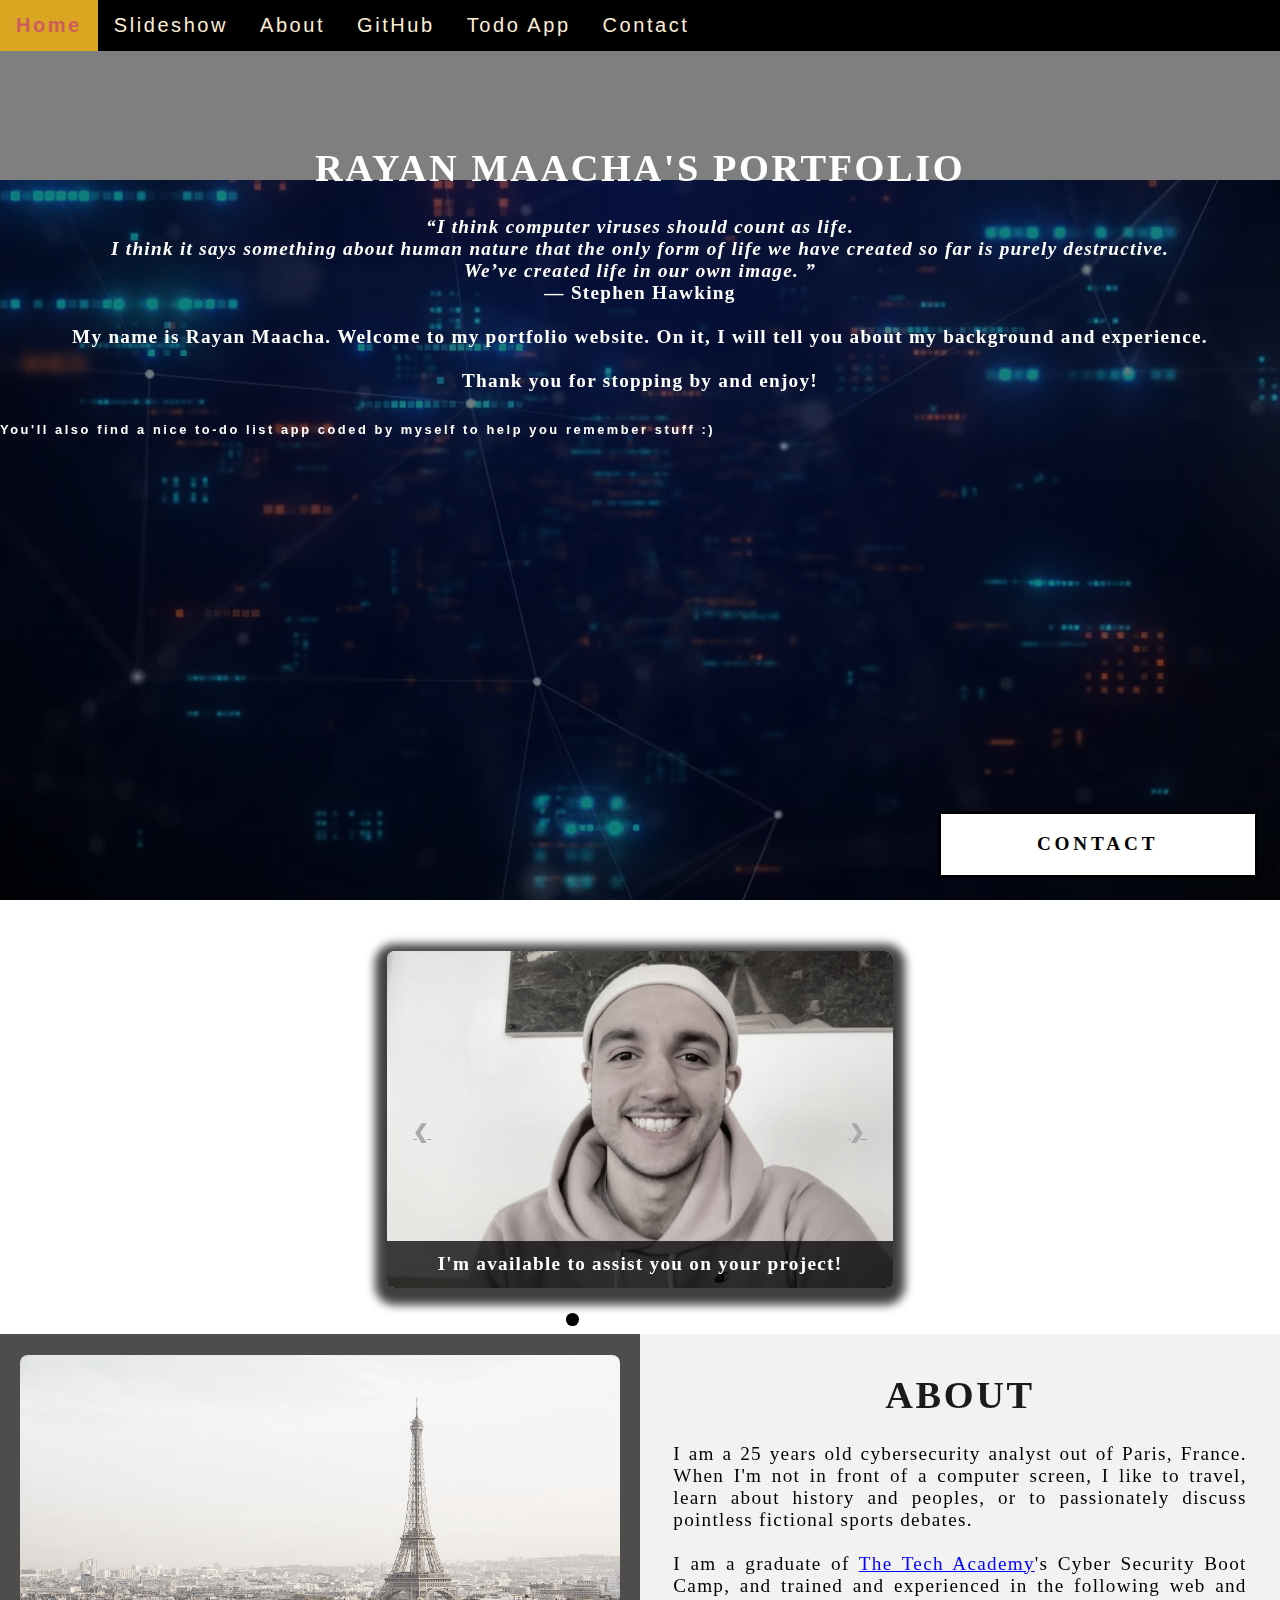
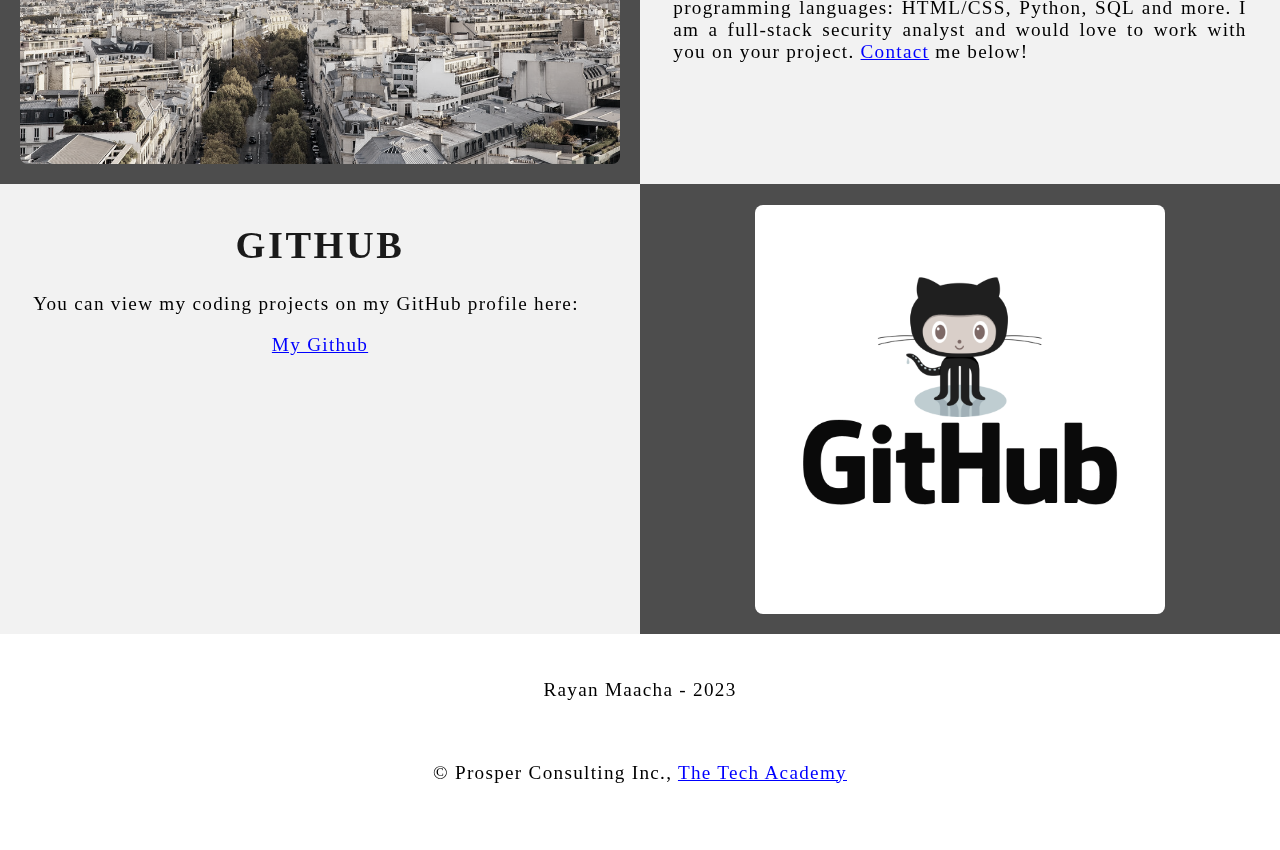
==== index.html @ e77ea105 "Code correction" ====
<!DOCTYPE html>
<html>
    
    <!-- Head -->
    <head>
        <meta charset="UTF-8">
        <meta name="viewport" content="width=device-width" />
        <title>Rayan Maacha's Portfolio</title>
        <link rel="stylesheet" type="text/css" href="stylesheet/sample_portfolio.css">
    </head>

    <!-- Body -->
    <body class="Background">   

        <!-- Navbar -->
        <div class="Navbar">
            <a class="active" href="#Home">Home</a>
            <!-- New section added -->
            <a href="#Slideshow">Slideshow</a>
            <a href="#About">About</a>
            <a href="#GitHub">GitHub</a>
            <a href="./todo_app/todo_app.html">Todo App</a>
            <!-- Onclick and ondblclick functions added to open and close the contact form -->
            <a onclick="openForm()" ondblclick="closeForm()">Contact</a>
        </div>

        <!-- Background video -->
        <div id="Home">
            <video autoplay muted loop id="Typing_Video">
                <source src="images/video/tech_background.mp4" type="video/mp4">
                <!-- Display message if video fails to run -->
                Your browser does not support HTML5 video.
            </video>
        </div>

        <!-- Video text -->
        <div class="Video_Text">
            <h1 class="white-text">Rayan Maacha's Portfolio</h1>
            <strong>
                <p class="center">
                    <p class="center">
                        <q>I think computer viruses should count as life.
                            <br>I think it says something about human nature that the only form of life we have created so far is purely destructive.<br>  We’ve created life in our own image.
                        </q>
                        <br> — Stephen Hawking
                        <br>
                        <br> My name is Rayan Maacha. Welcome to my portfolio website. On it, I will tell you about my background and experience.
                        <br>
                        <br> Thank you for stopping by and enjoy!
                        <h6>You'll also find a nice to-do list app coded by myself to help you remember stuff :)</h6>
                    </p>
            </strong>
        </div>

        <!-- Slideshow section added -->
        <div id="Slideshow">
            <div id="Slideshow_Background"> 
                <div id="Slideshow_Container">
                    <!-- Slide 1 of 6 -->
                    <div class="mySlides fade">
                        <img class="Slideshow_Images" src="images/stock_selfie.jpg" alt="Picture of yourself">
                        <div class="text">I'm available to assist you on your project!</div>
                    </div>
                    <!-- Slide 2 of 6 -->
                    <div class="mySlides fade">
                        <img class="Slideshow_Images" src="images/HTML_CSS_and_JavaScript.jpeg" alt="HTML, CSS, and JS logos"> 
                        <div class="text">I am a full-stack software developer,<br> trained in:<br>HTML, CSS, JavaScript,</div>
                    </div>
                    <!-- Slide 3 of 6 -->
                    <div class="mySlides fade">
                        <img class="Slideshow_Images" src="images/Python.png" alt="Python logo">
                        <div class="text">the popular programming language Python,</div>
                    </div>
                    <!-- Slide 4 of 6 -->
                    <div class="mySlides fade">
                        <img class="Slideshow_Images" src="images/C_Sharp_and_Dot_NET.png" alt="C# logo">
                        <div class="text">C#, .NET Framework, ASP.NET, MVC, </div>
                    </div>
                    <!-- Slide 5 of 6 -->
                    <div class="mySlides fade">
                        <img class="Slideshow_Images" src="images/SQL_and_Database.jpg" alt="SQL logo"> 
                        <div class="text">back end development, databases and SQL.</div>
                    </div>
                    <!-- Slide 6 of 6 -->
                    <div class="mySlides fade">
                        <img class="Slideshow_Images" src="images/security_stockphoto.jpg" alt="Replace with a picture of your choosing"> 
                        <div class="text"><a class="white-text" onclick="openForm()" href="#Contact">Contact me now!</a></div> 
                    </div>
                    <!-- Previous and next buttons -->
                    <a class="Previous" onclick="plusSlides(-1)">&#10094;</a>
                    <a class="Next" onclick="plusSlides(1)">&#10095;</a>
                </div>
                <br> <!-- Adds a space between the slideshow images and the dots -->

                <!-- Slideshow dots (these are another way for users to navigate through the slideshow) -->
                <div style="text-align: center">
                    <span class="dot" onclick="currentSlide(1)"></span>
                    <span class="dot" onclick="currentSlide(2)"></span>
                    <span class="dot" onclick="currentSlide(3)"></span> 
                    <span class="dot" onclick="currentSlide(4)"></span> 
                    <span class="dot" onclick="currentSlide(5)"></span> 
                    <span class="dot" onclick="currentSlide(6)"></span> 
                </div>
            </div>
        </div>

        <!-- About section -->
        <div class="Row" id="About">
            <!-- Left column -->
            <div class="Column_2">
                <img src="images/eiffel-tower-and-paris-skyline.jpg" alt="Replace with a picture of your choosing">
            </div>
            <!-- Right column -->
            <div class="Column_1">
                <h1>About</h1>
                <p>
                    I am a 25 years old cybersecurity analyst out of Paris, France. When I'm not in front of a computer screen, I like to travel, learn about history and peoples, or to passionately discuss pointless fictional sports debates.
                    <br>
                    <br>I am a graduate of <a href="https://www.learncodinganywhere.com" target="_blank">The Tech Academy</a>'s Cyber Security Boot Camp, and trained and experienced in the following web and programming languages: HTML/CSS, Python, SQL and more. I am a full-stack security analyst and would love to work with you on your project. <a href="#Contact">Contact</a> me below!
                </p>
            </div>
        </div>

        <!-- GitHub section -->
        <div class="Row" id="GitHub">
            <!-- Left column -->
            <div class="Column_1">
                <h1>GitHub</h1>
                <p>You can view my coding projects on my GitHub profile here:
                    <br>
                    <p class="center"><a href="https://github.com/rayanm2acha" target="_blank">My Github</a></p>
                </p>
            </div>
            <!-- Right column -->
            <div class="Column_2">
                <a href="https://github.com/the-tech-academy" target="_blank"><img src="images/GitHub.png"></a>
            </div>
        </div>

        <!-- Contact form -->
        <div id="Contact">
           <button onclick="openForm()" class="Pop_Up_Button">CONTACT</button>
           <div class="form-popup" id="myForm">
                <form action="https://formspree.io/info@learncodinganywhere.com" method="POST" class="form-container"> <!-- Here we are using a free online service from https://formspree.io/ to send our contact form to an email address of our choosing - note: it will not run unless live on the internet, you have to push it to your online website first -->
                    <h1>Contact</h1>
                    <label for="name"><b>Name</b></label>
                      <input type="text" placeholder="Type your name here" name="name" required>
                    <label for="phone"><b>Phone</b></label>
                      <input type="text" placeholder="Type your phone number here" name="phone">
                    <label for="email"><b>Email</b></label>		
                      <input type="text" placeholder="Type your email address here" name="email" required>
                    <label for="message"><b>Message</b></label>
                      <input type="text" placeholder="Type your message here" name="message">
         
                    <button type="submit" class="btn">SUBMIT</button>
                    <button type="button" class="btn cancel" onclick="closeForm()">CLOSE</button>
                </form>
           </div>
        </div>
        
        <!-- Footer section -->
        <footer>
                <p class="center">Rayan Maacha - 2023</p><br>
                <p class="center">&copy Prosper Consulting Inc., <a href="https://www.learncodinganywhere.com/" target="_blank">The Tech Academy</a></p><br>
        </footer>
        <script src="./js/sample_portfolio.js"></script>
    </body>
</html>
---- stylesheet/sample_portfolio.css ----
/***** GENERAL STYLING *****/

/*Affects entire document */
html {
    scroll-behavior: smooth; /*This ensures that the page scrolling is smooth when the buttons on the nav bar is clicked */
}

/* Body */
body {
    margin: 0%; /* This ensures our site displays all the way to the edge of the browser screen */
    opacity: 1; /* This and transition affect the page loading fade in effect */
    transition: 3s opacity; /* This causes a 3 second fade in */
    letter-spacing: .2vw; /* vw is a relative measurement, 1vw is equal to 1% of the viewport width */
    font-family: Avant Garde, Helvetica;
    font-size: 1.5vw; 
    overflow-x: hidden; /* This prevents the horizontal scroll bar from appearing when the quote is hovered over */
    user-select: none; /* This prevents the text on the webpage from being highlighted by the user */
}

/* This section contributes to the fade effect for the page that occurs when the page is loaded */
body.fade-out {
    opacity: .1; /* This sets the level of opacity at the start of page load */
}

/* Heading 1 elements */
h1 {
    text-transform: uppercase; /*capitalizing all h1 headings */
    font-family: "Trebuchet MS", Optima; /* Sets the font family of all h1 headings */
    text-align: center; /* Centering all h1 elements */
    margin-top: 3%; /* Adds a small margin above h1 elements */
    color: #1a1a1a; 
}

/* Heading 1 element hover effect */
h1:hover {
    filter: grayscale(5%); /* Adds a slightly gray filter to the h1 headings when hovered over */
    transform: scale(1.1); /* When the h1 elements are hovered over they increase in size by 1.1 */
    transition: transform 1s; /* This causes the transformation to last 1 second */
}

/* Styling for Portfolio Title Text */
.white-text {
    color: #fff;/* This is used to change the color of the Portfolio Title text */
    padding-top: 10vh; /* Adds padding (equal to 10% of the viewport height) to the top of the Portfolio Title text */
}

/* Paragraph elements */
p {
    font-family: Perpetua, Rockwell Extra Bold;
    text-align: justify; /* This justifies the text within paragraph elements */
    letter-spacing: .1vw; /* This expands the text slightly */
    font-size: 1.5vw; /* Relative font sizing equal to 1.5% of the viewport width */
    padding-left: 1vw; /* Relative padding equal to 1% of the viewport width */
    padding-right: 1vw; /* Relative padding equal to 1% of the viewport width */
}

/* Paragraph element hover effect */
p:hover {
    transition: transform 1s; /* This makes the transform effect last 1 second */
	transform: scale(1.01); /* This makes the paragraphs increase slightly in size when hovered over */
}

/* Center class - this applies to all centered text */
.center {
    text-align: center; /* This center aligns the text */
}

/* Center align elements hover effect - This only affects the quote, github link, and footer */
.center:hover {
    transition: transform 2s; /* This makes the transform effect last 2 seconds */
    transform: scale(1.1); /* This makes the elements with class "center" increase in size by 1.1 when hovered over */
}

/* Anchor elements */
a {
    color: blue; /* This ensures all links are blue */
    cursor: pointer; /* This ensures all links change the mouse to a pointer when hovered over or clicked */
    text-decoration: underline; /* This ensures all links are underlined */
}

/* Quotation elements */
q {
    font-style: italic; /* Makes the quote italicized */
}

/* Image elements */
img {
    filter: grayscale(75%); /* This rids our pictures of 75% of their color */
    border-radius: 8px; /* Gives all images slightly rounded corners */
    max-width: 100%; /* Ensures all images stay within the width of their container */
    height: 100%; /* Sets the height of all images */
    display: block; /* By specifying block display we can ensure our images are able to be centered */
    margin: auto auto auto auto; /* This centers all images */
}

/* Image element hover effects */
img:hover {
	filter: grayscale(5%);  /* Brings back most of the image's color when hovered over */
}

/* The @media rule is used in media queries to apply different styles for different media/types of devices */
/* On screens 576px and smaller the images will be 100px tall and centered vertically in the column */
@media screen and (max-width: 576px) {
    img {
        height: 100px;
        margin-top: 150px;
    }
}

/*Styling for footer element */
footer {
    padding: 2%; /* This gives the footer padding that is equal to 2% of the width of the element's area */
    background-color: white;
}
/***** End of General Styling *****/

/***** Navbar Styling *****/
.Navbar {
    overflow: hidden; /* This ensures that any content that overflows beyond the boundary of our nav bar is not displayed */
    background-color: black; /* This colors the navbar black */
    position: fixed; /* This keeps the navbar at the top of the screen as we scroll */
    top: 0; /* This ensures no space is displayed above the navbar */
    width: 100%; /* This makes the navbar span the entire width of the page */
    z-index: 1; /* This ensures other elements don't display over the navbar */
    -webkit-animation: moveNav 5s; /* This applies the moveNav animation below for Safari 4.0 - 8.0 */
    animation: moveNav 5s; /* This applies the moveNav animation for all other browsers */
}

/* moveNav animation effect for moving the nav bar in from the left of the screen */
@keyframes moveNav {
    from {left: -100vw;} /* The navbar is starting off screen to the left */
    to {left: 0vw;} /* This moves the navbar into place on the screen */
}

/* Navbar links */
.Navbar a {
    float: left; /* This specifies that the text floats on the left on the navbar */
    display: block; /* This ensures that other text will be displayed on the same line or row, instead of a new line */
    color: #FFEFD5; /* This is the font color for text on our navbar */
    padding: 14px 16px; /* This adds padding around our text */
    text-decoration: none; /* This gets rid of the underlines under the text on our navbar */
    font-family: Avant Garde, Helvetica; /* This specifies the font family for text on our navbar */
    font-size: 20px; /* This specifies the font size for text on our navbar */
    text-align: center; /* This centers the text within its container */
    position: relative; /* This sets the text relative to its normal positioning, allowing us to use the animation below */
    -webkit-animation: moveNavText 5.75s; /* Animation for Safari 4.0 - 8.0 */
    animation: moveNavText 5.75s; /* Applies the moveNavText animation for 5.75s */ 
}

/* moveNavText animation effect for moving the navbar text from above the view to the navbar */
@keyframes moveNavText {
    from {top: -100vw;} /* This sets the navbar text 100% above the viewport */
    to {top: 0vw;} /* This lowers the navbar text onto the navbar */
}

/* Screens 576px and smaller will display navbar links equally distributed */
@media screen and (max-width: 576px) {
    .Navbar a{
        width: 25%; /* This makes each link take up 1/4 of the navbar */
        font-size: 12px;
    }
}

/* Navbar hover effects */
.Navbar a:hover {
    background-color: #f4f4f4; /* Defines the background color that will display when you hover over the link */
    color: #CD5C5C; /* This defines the font color that will display when navbar a elements are hovered over */
    font-weight: bold; /* This makes the text on the navbar bold when hovered over */
}

/* Navbar home button */
.Navbar a.active { /* This targets the a element on the navbar with the "active" class */
    background-color: #DAA520;
}
/***** End of Navbar Styling *****/

/***** Video Styling *****/
/* Formatting for background video */
#Typing_Video {
    position: fixed; /* This fixes the video to the page */
    right: 0; /* This ensures there is no space between the edge of the video and the edge of the page */
    bottom: 0; /* This ensures no space between the edge of the video and the bottom of the page */
    min-width: 100%; /* This ensures the video is displayed across the full width of the page */
    z-index: -1; /* This places the video behind the other elements on the page */
}

/* Screens that are 576px and smaller will not display the background video */
@media screen and (max-width: 576px) {
    #Typing_Video {
        display: none;
    }
}

/* Texts over the video */
.Video_Text {
    background: rgba(0, 0, 0, 0.5); /* This provides a semi-transparents background for the text to sit over */
    color: white; /* Makes the font color white */
    width: 100%; /* Ensures the video-text container fills the width of the video */
    height: 100vh; /* This ensures the video-text container fills the height of the viewport so that the slideshow is not partially displayed */
    padding-top: 2vh; /* This adds padding around the video-text container so that the background goes slightly beyond the text */
    position: relative; /* This sets the text relative to its normal positioning, allowing us to use the animation below */
    -webkit-animation: moveVideoText 5.75s; /* Animation for Safari 4.0 - 8.0 */
    animation: moveVideoText 5.75s; /* moveVideoText animation set to 5.75s to match the movenavText animation */
}

/* This animation effect causes the overlay video text to move up from the bottom of the page upon page load */
@keyframes moveVideoText {
    from {top: -100vw;} /* This sets the position of the video text to above the viewport */
    to {top: 0vw;} /* This moves the video text to the normal positioning on the viewport */
}
/***** End of Video Styling *****/

/***** Slideshow Styling *****/
#Slideshow_Background {
    background: rgba(255, 255, 255, 0.35); /* This creates a slightly transparent white background that's palced over the video in the background */    
}

.mySlides{
    display: none; /* This prevents the images from being displayed, we will use JS to display these */
}

/* Slideshow section / container */
#Slideshow_Container {
    width: 39.5vw; /* Relative sizing of the container for the slidewshow set to 39.5% of the viewport width */
    height: auto; /* The height of the container is automatically adjusted based on the content it is displaying */
    padding-top: 4%; /* Adds a small padding to the top of the slideshow container */
    position: relative; /* This sets the container relative to its normal positioning */
    margin:auto; /* This will horizontally center the container on the page */
}

/* Images contained within the slideshow */
.Slideshow_Images {
    vertical-align: middle; /* This centers the images vertically within the slideshow container */
    height: auto; /* The height of the images is automatically adjusted based on the content, ie if your images are different sizes, they will display as different sizes */
    box-shadow: 0px 5px 10px 12px rgba(0, 0, 0, .75); /* Adds a shadow around the slideshow images */
    width: 100%; /* The width of the images is automatically adjusted based on the content */
}

/* Next and previous buttons */
.Previous, .Next {
    cursor: pointer; /* Changes the mouse to a pointer when the buttons are selected */
    position: absolute; /* This makes the next and previous buttons positioned relative to the slideshow container */
    top: 50%; /* This moves the buttons up in the slideshow container */
    width: auto; /* The width of the buttons is automatically adjusted based on the content */
    padding: 2vw; /* Adds padding equal to 2% of the viewport width */
    color: darkgray; 
    font-weight: bold;
    font-size: 1.5vw;
    border-radius: 0 3px 3px 0; /* Adds a slightly rounded border on the top and bottom right corners */
    user-select: none; /* This property makes it so that the user cannot highlight the text */
    transition: 0.6s ease; /* This specifies the details of the hover transition for these elements */
}

/* Positioning the next button on the right hand side */
.Next {
    right: 0; /* This moves the next button to the right side of the slideshow container */
    border-radius: 3px 0 0 3px; /* This changes the border radius on the next button to the top and bottom left of the button */
}

/* Hover effect on slide show buttons */
.Previous:hover, .Next:hover {
    background-color: rgba(0, 0, 0, 0.8); /* Makes the background of the arrows a transparent gray color */
    color: white; /* Makes the arrows white when hovered over */
}

/* Slideshow text */
.text {
    color: white; 
    padding: 1vw;
    position: absolute; /* This ensures the text is positioned within the image */
    bottom: 0; /* This property sets the text at the bottom of the image */
    width: 100%; /* The element covers the full width of the image */
    text-align: center; /* The text is center aligned within the image */
    font-family: Perpetua, Rockwell Extra Bold;
    letter-spacing: .1vw; /* This gives slight spacing between the letters */
    font-size: 1.5vw; /* Font size is relative to the size of the viewport width */
    background-color: rgba(0, 0, 0, 0.75); /* Gives a slightly transparent black background */
    font-weight: bold;
    border-radius: 0px 0px 7px 7px; /* Gives the text background rounded corners on the bottom left and right corners */
}

/* Styling of the dots under the slideshow */
.dot {
    cursor: pointer; /* The cursor changes to pointer when hovered over the dots */
    height: 1vw; /* The dots are sized relative to the viewport width */
    width: 1vw;
    margin: .25vw; /* adds additional spacing between the dots */ 
    background-color: white; /* Makes the dots white */
    border-radius: 50%; /* Makes the dots circles by rounding each corner */
    display: inline-block; /* Allows the dots to sit next to eachother rather than on a new line */
    transition: background-color 0.6s ease; /* When clicked on the dots transition to a different color when clicked or hovered over (the affect is defined below) */
    z-index: 1; /* This ensures the dots will be displayed above any other elements */
}

/* Hover effect for slideshow dots */
.active, .dot:hover {
    background-color: black; /* Sets the color of the dots when active or hovered over */
}

/* Fading animation for slideshow */
.fade {
    animation-name: fade; /* Fade animation is defined below */
    animation-duration: 1.5s; /* The animation lasts 1.5 seconds */
    -webkit-animation-name: fade; /* Same as above for Safari 4.0-8.0 */
    -webkit-animation-duration: 1.5s;
}

@-webkit-keyframes fade {
    from {opacity: .4;} /* Image starts transparent */
    to {opacity: 1;} /* Image ends opaque */
}

@keyframes fade {
    from {opacity: .4;} /* Image starts transparent */
    to {opacity: 1;} /* Image ends opaque */
}
/***** End Slideshow Styling *****/

/***** Table Styling -  this section covers the styling of the columns and rows within the table *****/
* { /*The asterisk is a universal selector that applies this effect to all elements on the page */
    box-sizing: border-box; /* This creates a box with a border within which we will place most of our text */
} 

.Column_1 {
    float: left;
    width: 50%; /* This ensures the column takes up half of the page width */
    padding: 1.6%;
    height: 450px; /* This sets the height of the column to 400px -  this may need to be adjusted depending on the text you enter */
    background-color: #f2f2f2; /* Sets the background color of the left columns */
}

/* The @media rule is used in media queries to apply different styles for different media/types of devices */
/* Screens 576px and smaller will display a scroll bar if the text overflows the column height */
@media screen and (max-width: 576px) {
    .Column_1 {
        overflow: auto;
    }
}

.Column_2 {
    float: left;
    width: 50%;
    padding: 1.6%;
    height: 450px;
    background-color: #4d4d4d;
}

/* This inserts something after the content of selected elements (in this case the elements with class "Row") */
.Row:after {
	content: ""; /* By leaving this blank, we are allowing the footer (covered lower down) to be displayed - removing it makes the footer overwrite a column */
	display: table; /* The display property specifies the type of display behavior; the table value tells the browser to treat the element as a table */
	clear: both; /* This clears any other elements from floating on the left or the right of an element */
}
/***** End of Table Styling *****/

/***** Contact Form Styling *****/
/* Button used to open the contact form - fixed at the bottom of the page */
.Pop_Up_Button {
    position: fixed; /* The element is positioned relative to the viewport and stays in the same location no matter what */
    bottom: 1.75vw; /* Positions the button slightly up from the bottom of the viewport */
    right: 1.75vw; /* Positions the viewport slightly right from the side of the viewport */
    width: 25vw; /* Sets the width relative to the viewport width */
    background-color: white; /* Sets the background color of the button to white */
    color: black; /* Sets the color of the button text to black */
    border: solid black; /* This makes a solid black border around the button */
    cursor: pointer; /* This changes the cursor when hovered over the button to a pointer */
    -webkit-animation: movePopup 5s; /* Animation for 5 seconds for Safari 4.0-8.0 */
    animation: movePopup 5s; /* Animation set for 5 seconds */
}

/* movePopup animation moves the button from off the right side of the screen to its fixed location on the viewport */
@keyframes movePopup {
    from {right: -40vw;} 
    to {right: 1.75vw;}
}

@-webkit-keyframes movePopup {
    from {right: -40vw;} 
    to {right: 1.75vw;}
}

/* Styling for the contact form */
.form-popup {
    border: 3px solid #f0f1f0; /* Creates a solid light gray border around the contact form */
    z-index: 8; /* This z-index ensures the contact form shows above all other elements on the page */
    display: none; /* Set the display to none, we will use JavaScript to show the contact form */
    position: fixed; /* The form stays in the same location no matter what */
    bottom: .5vw; /* Slightly up from the bottom of the viewport */
    right: .5vw; /* Slightly in from the right side of the viewport */
}

/* Form styling */
.form-container {
    max-width: 49vw; /* Relative sizing of the form container - 49% of the viewport width */
    padding: 1vw; /* Adds padding between the form-popup and the form-container */
    background-color: white; 
}

/* Input fields */
.form-container input[type=text] {
    width: 100%; /* The input boxes completely fill the width of the form-container */
    padding: .93vw; /* Adds padding to the input boxes */
    margin: .6vw 0 .6vw 0; /* Adds space between the input boxes and the labels */
    border: none; /* Removes the border from the input boxes */
    background: Gainsboro; /* Sets the background color of the input boxes */
    font-size: 1vw; /* Relative font sizing based on the width of the viewport */
}

/* General styling for all buttons */
button {
    font-family: "Trebuchet MS", Optima;
    letter-spacing: .3vw; /* Adds slight spacing between the letters */
    font-size: 1.5vw; /* Relative sizing of text */
    font-weight: bold; 
    padding: 1.5vw; /* Adds padding to the text in the button */
    cursor: pointer; /* Changes the cursor to pointer over button elements */
    width: 100%; /* Sets the width of the buttons to 100% of their containers */
    height: auto; /* Allows the height to be resized depending on the content showing */
}

/* Hover effect for contact and submit buttons */
button:hover, .form-container .btn:hover {
    color: white; /* This makes the text in the buttons white when hovered over */
    background-color: black; /* The background of the button changes to black when hovered over */
    transition-duration: 1s; /* This makes the transition last 1 second */
    -webkit-transition-duration: 1s; /* For Safari 4.0-8.0 */
    border-color: silver; /* The border turns silver when the button is hovered over */
}

/* Submit button */
.form-container .btn {
    background-color: white; 
    color: black;
    border-color: black;
    margin-bottom: 1vh; /* Adds space between the submit button and the close button */
}

/* Close button */
.form-container .cancel {
    background-color: black;
    color: white;
    border-color: gray;
}

/* Styling for close button on hover */
.form-container .cancel:hover {
    color: white;
    background-color: darkred;
    transition-duration: 1s;
    -webkit-transition-duration: 1s;
    border-color: black;
}
/***** End of Contact Form Styling *****/
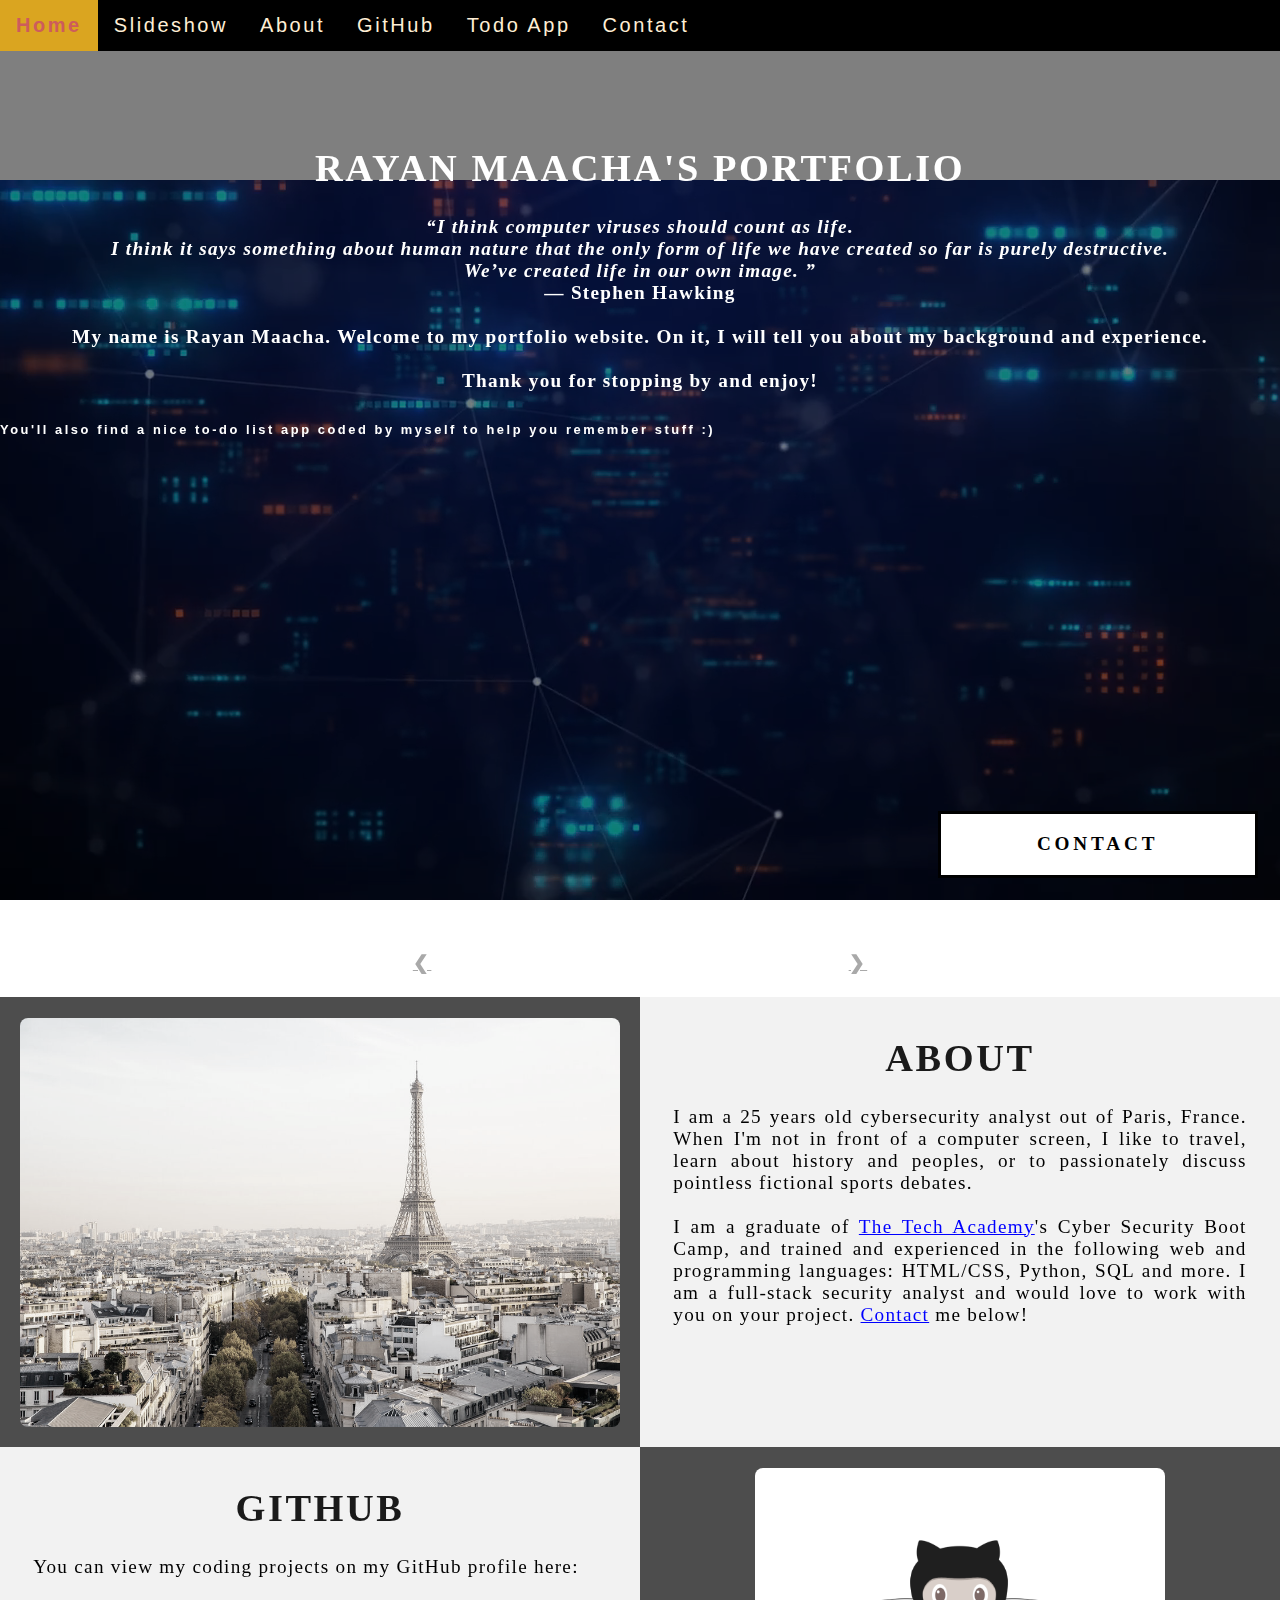
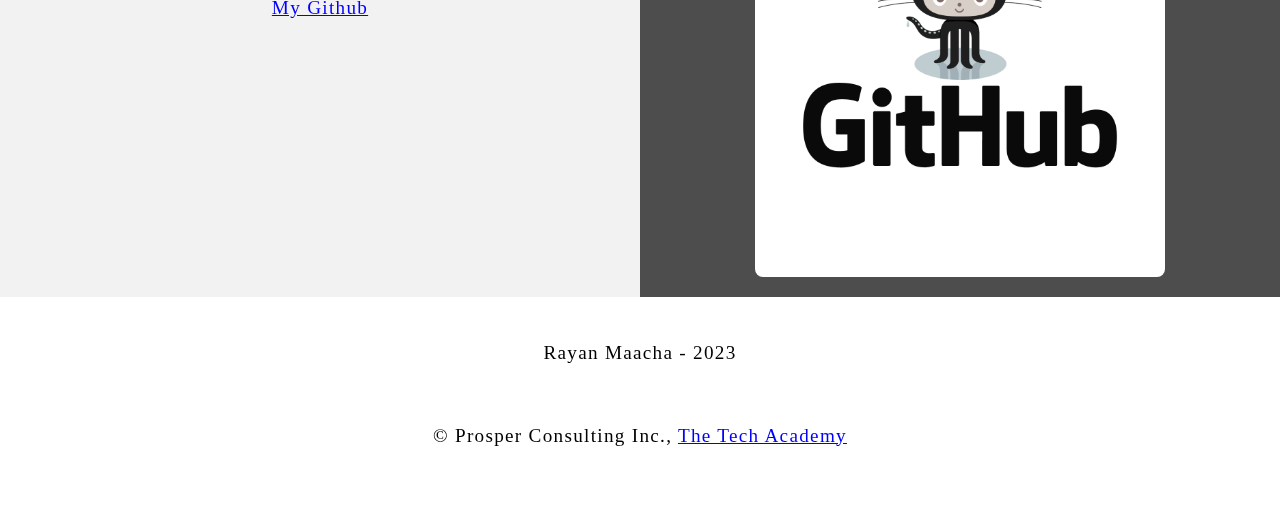
==== commit 464a9c06: "Script position" ====
--- a/index.html
+++ b/index.html
@@ -10,7 +10,8 @@
     </head>
 
     <!-- Body -->
-    <body class="Background">   
+    <body class="Background"> 
+        <script src="./js/sample_portfolio.js"></script>  
 
         <!-- Navbar -->
         <div class="Navbar">
@@ -163,6 +164,5 @@
                 <p class="center">Rayan Maacha - 2023</p><br>
                 <p class="center">&copy Prosper Consulting Inc., <a href="https://www.learncodinganywhere.com/" target="_blank">The Tech Academy</a></p><br>
         </footer>
-        <script src="./js/sample_portfolio.js"></script>
     </body>
 </html>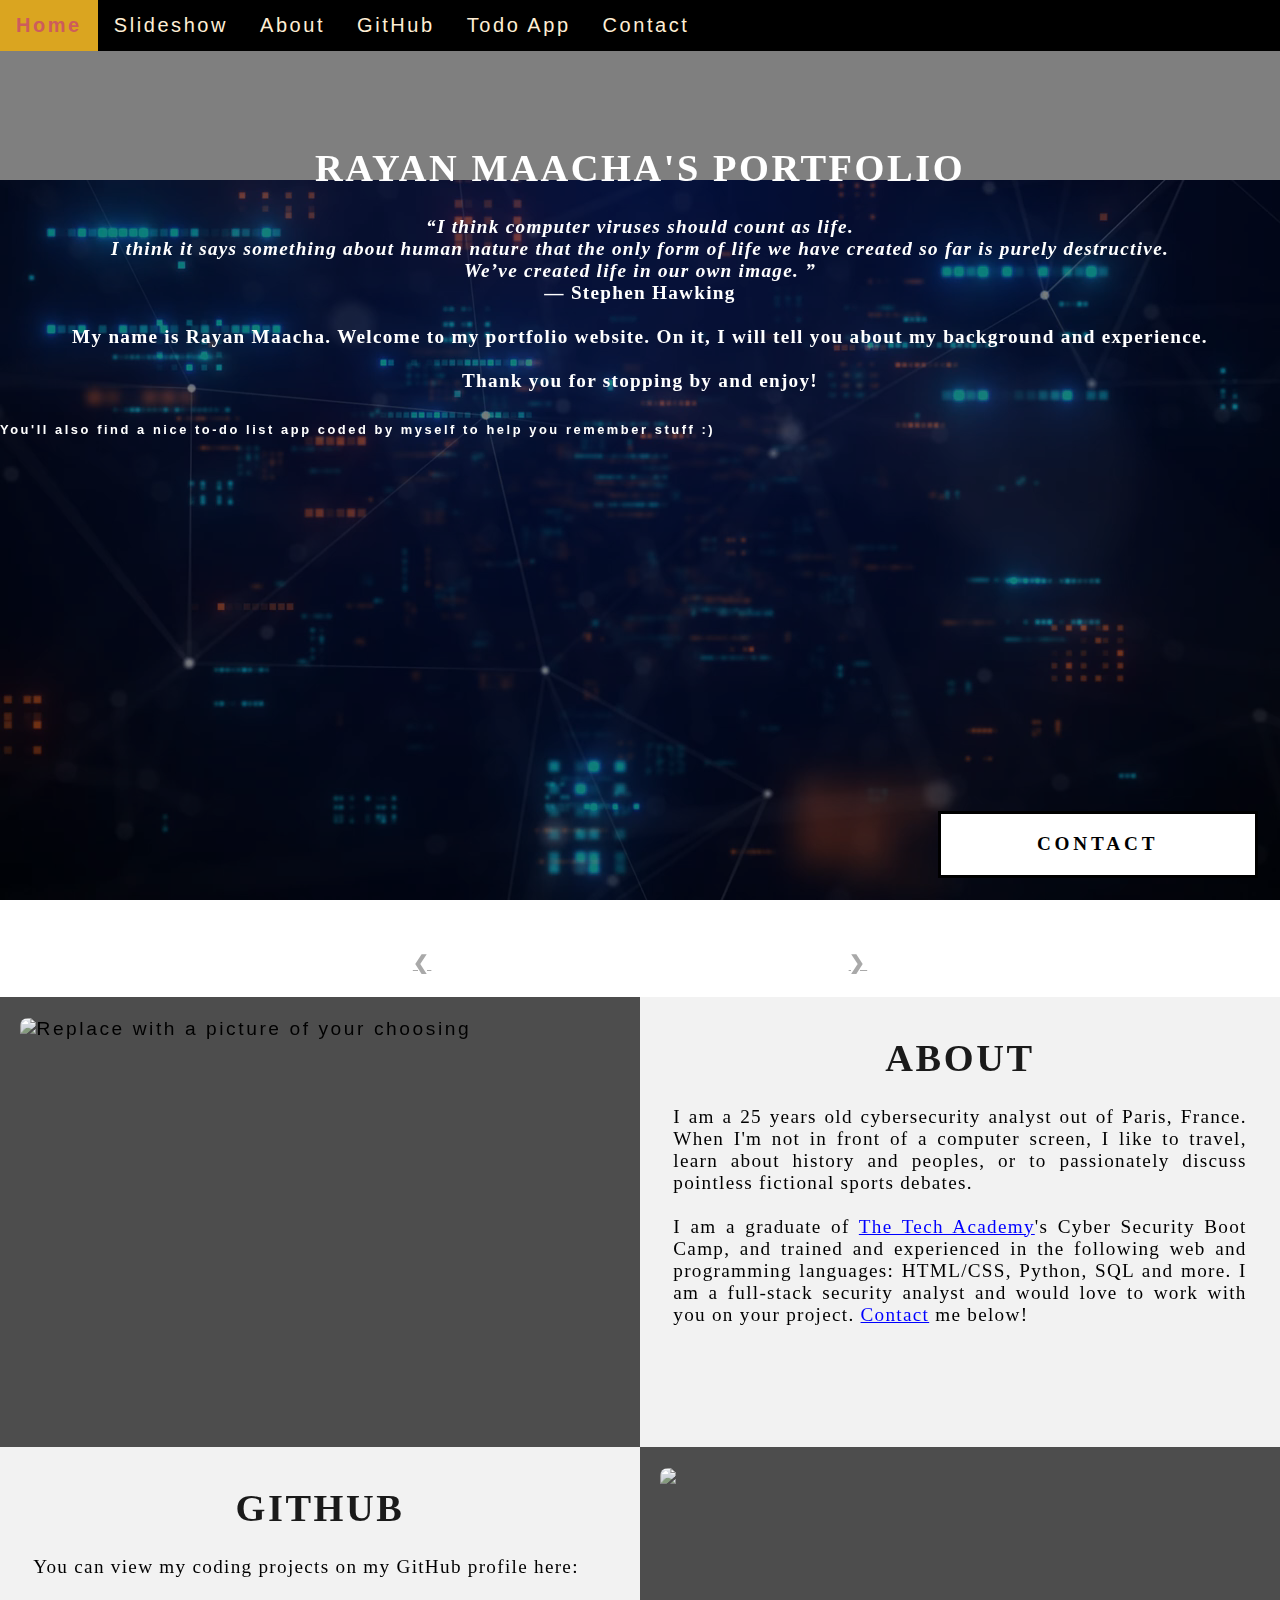
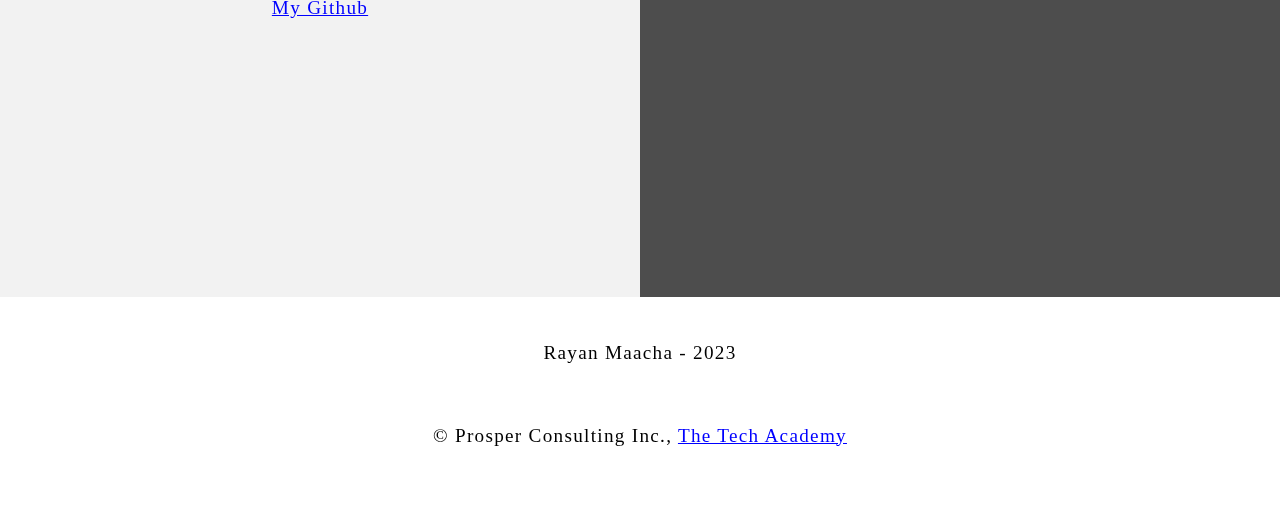
==== commit 502b71ab: "Added CSP security" ====
--- a/index.html
+++ b/index.html
@@ -5,6 +5,7 @@
     <head>
         <meta charset="UTF-8">
         <meta name="viewport" content="width=device-width" />
+        <meta http-equiv="Content-Security-Policy" content="default-src 'self'; img-src https://*; child-src 'none';">
         <title>Rayan Maacha's Portfolio</title>
         <link rel="stylesheet" type="text/css" href="stylesheet/sample_portfolio.css">
     </head>
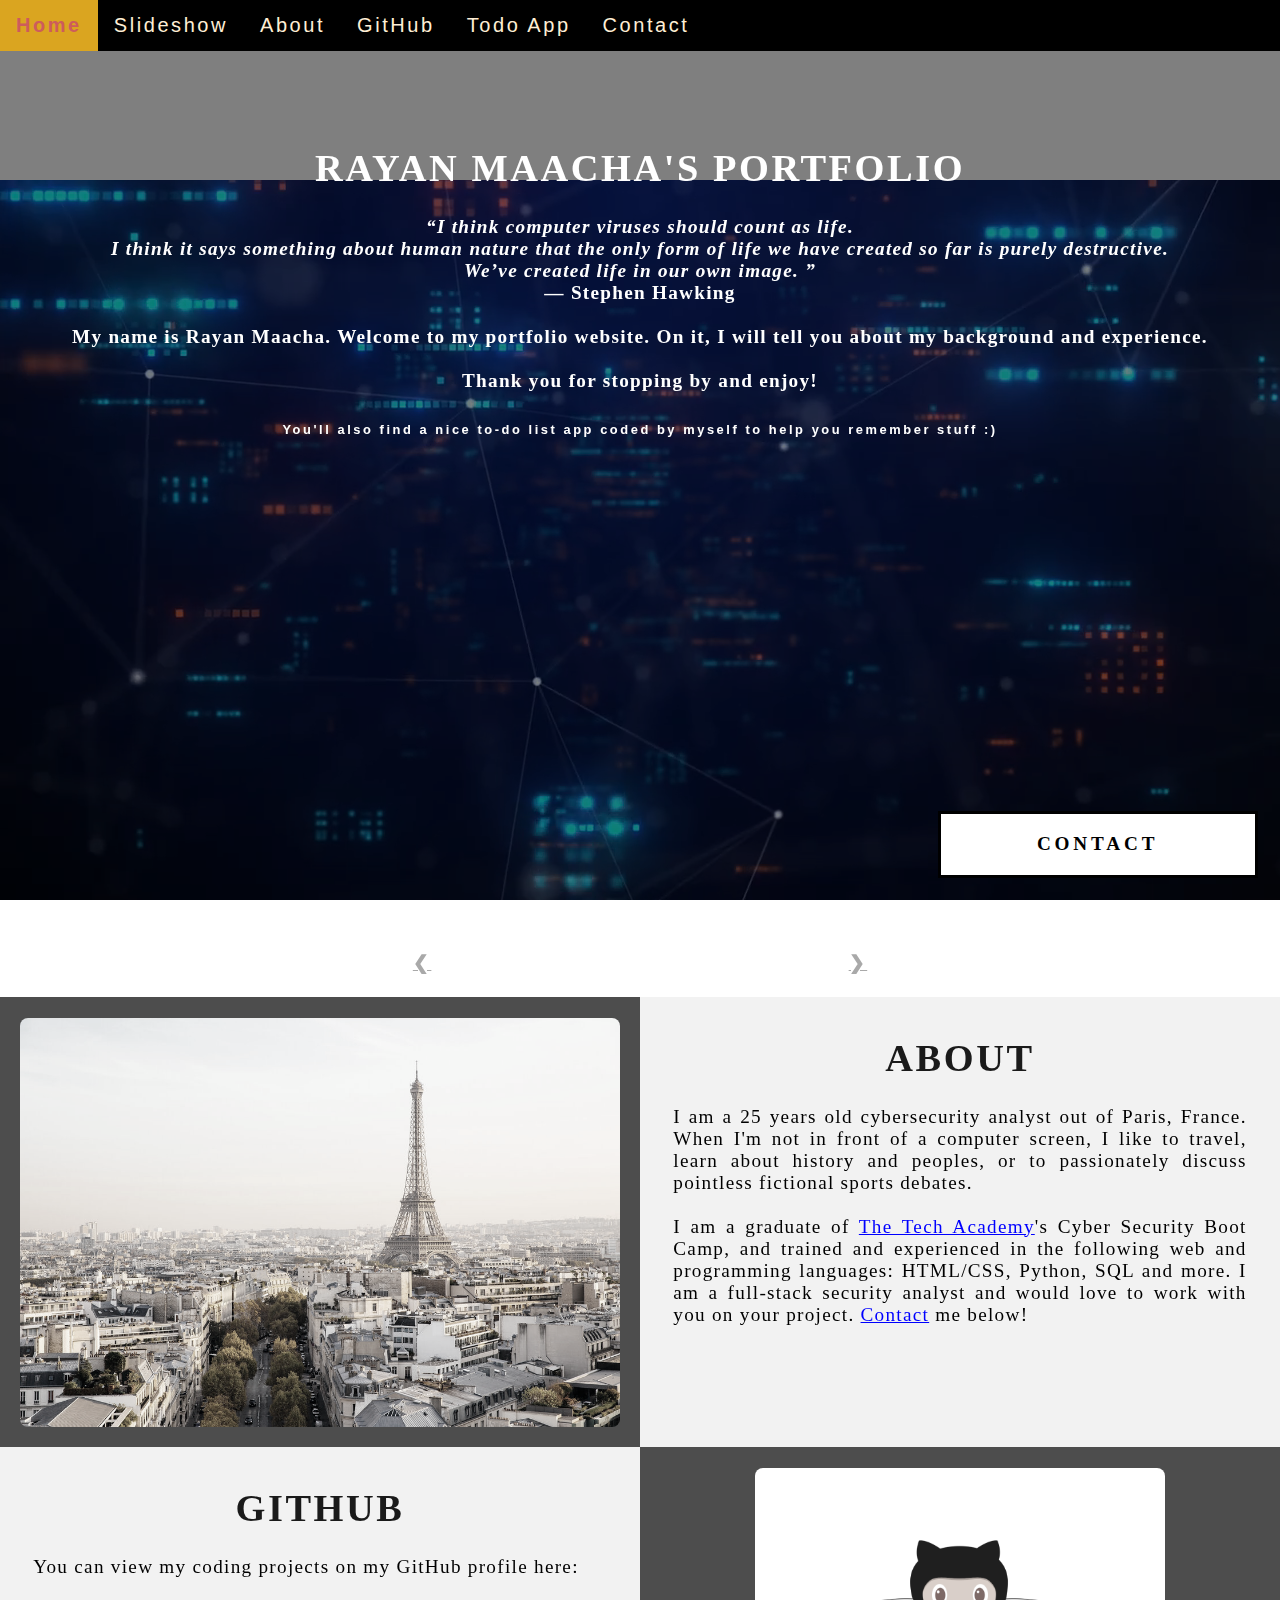
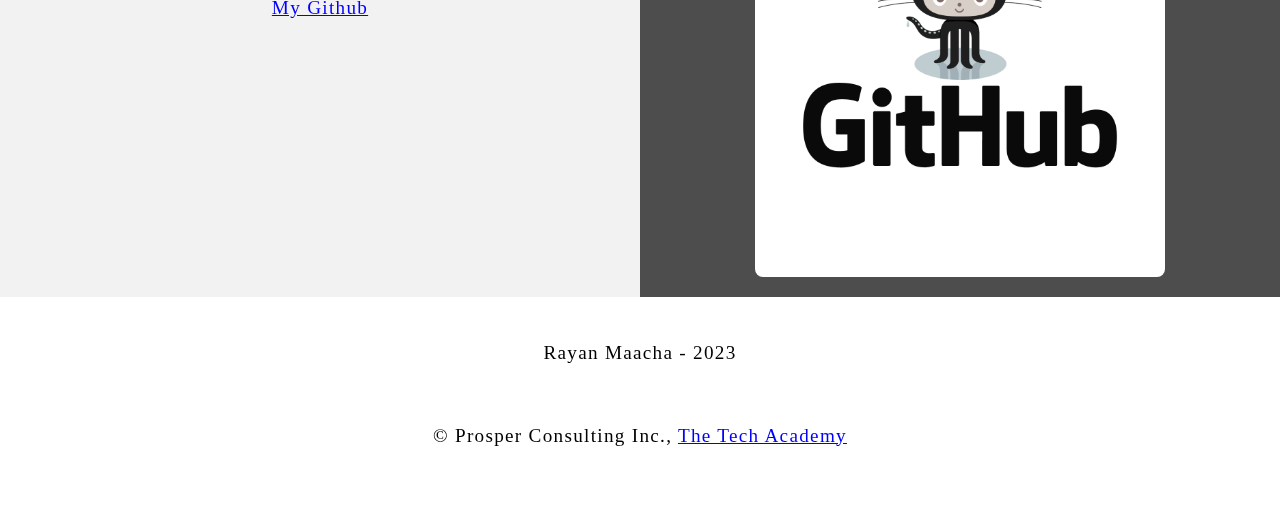
==== commit 72599a9d: "Corrected bugs and added input sanitation" ====
--- a/index.html
+++ b/index.html
@@ -5,14 +5,15 @@
     <head>
         <meta charset="UTF-8">
         <meta name="viewport" content="width=device-width" />
-        <meta http-equiv="Content-Security-Policy" content="default-src 'self'; img-src https://*; child-src 'none';">
         <title>Rayan Maacha's Portfolio</title>
         <link rel="stylesheet" type="text/css" href="stylesheet/sample_portfolio.css">
+        <script src="https://ajax.googleapis.com/ajax/libs/jquery/3.5.1/jquery.min.js"></script>
+        <script src="./js/script_portfolio.js"></script>
     </head>
 
     <!-- Body -->
     <body class="Background"> 
-        <script src="./js/sample_portfolio.js"></script>  
+        <script src="./js/script_portfolio.js"></script>  
 
         <!-- Navbar -->
         <div class="Navbar">
@@ -141,9 +142,9 @@
 
         <!-- Contact form -->
         <div id="Contact">
-           <button onclick="openForm()" class="Pop_Up_Button">CONTACT</button>
+            <button onclick="openForm()" class="Pop_Up_Button">CONTACT</button>
            <div class="form-popup" id="myForm">
-                <form action="https://formspree.io/info@learncodinganywhere.com" method="POST" class="form-container"> <!-- Here we are using a free online service from https://formspree.io/ to send our contact form to an email address of our choosing - note: it will not run unless live on the internet, you have to push it to your online website first -->
+                <form action="https://formspree.io/f/xoqzpyve" method="POST" class="form-container"> <!-- Here we are using a free online service from https://formspree.io/ to send our contact form to an email address of our choosing - note: it will not run unless live on the internet, you have to push it to your online website first -->
                     <h1>Contact</h1>
                     <label for="name"><b>Name</b></label>
                       <input type="text" placeholder="Type your name here" name="name" required>
--- a/stylesheet/sample_portfolio.css
+++ b/stylesheet/sample_portfolio.css
@@ -36,6 +36,10 @@
     filter: grayscale(5%); /* Adds a slightly gray filter to the h1 headings when hovered over */
     transform: scale(1.1); /* When the h1 elements are hovered over they increase in size by 1.1 */
     transition: transform 1s; /* This causes the transformation to last 1 second */
+}
+
+h6 {
+    text-align: center;
 }
 
 /* Styling for Portfolio Title Text */
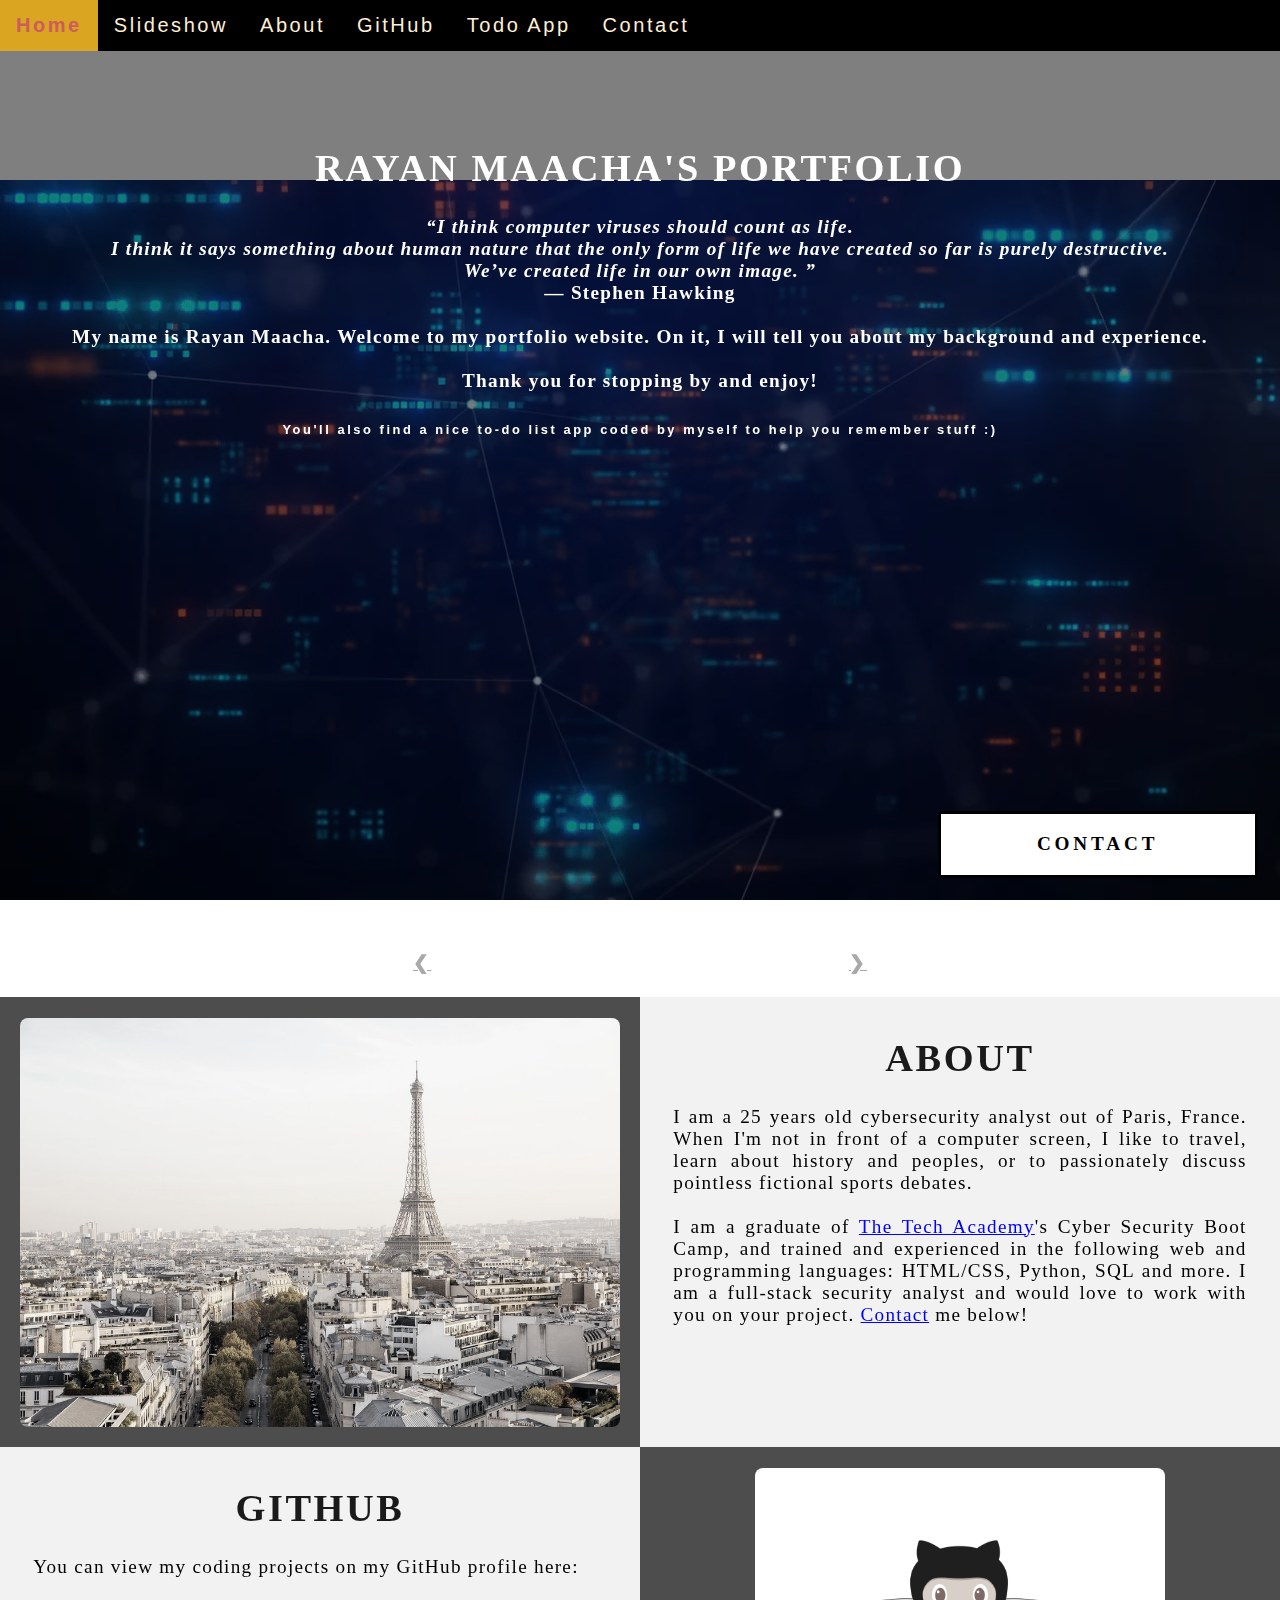
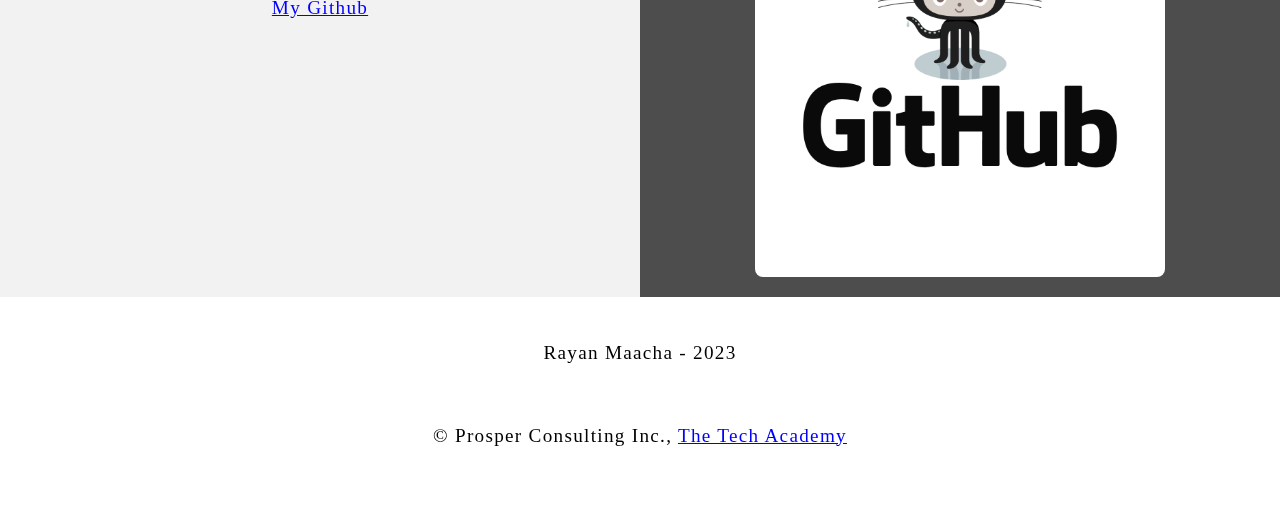
==== commit f995cdf9: "Bug correction" ====
--- a/index.html
+++ b/index.html
@@ -8,7 +8,6 @@
         <title>Rayan Maacha's Portfolio</title>
         <link rel="stylesheet" type="text/css" href="stylesheet/sample_portfolio.css">
         <script src="https://ajax.googleapis.com/ajax/libs/jquery/3.5.1/jquery.min.js"></script>
-        <script src="./js/script_portfolio.js"></script>
     </head>
 
     <!-- Body -->
@@ -57,6 +56,7 @@
 
         <!-- Slideshow section added -->
         <div id="Slideshow">
+            <script src="./js/script_portfolio.js"></script>
             <div id="Slideshow_Background"> 
                 <div id="Slideshow_Container">
                     <!-- Slide 1 of 6 -->
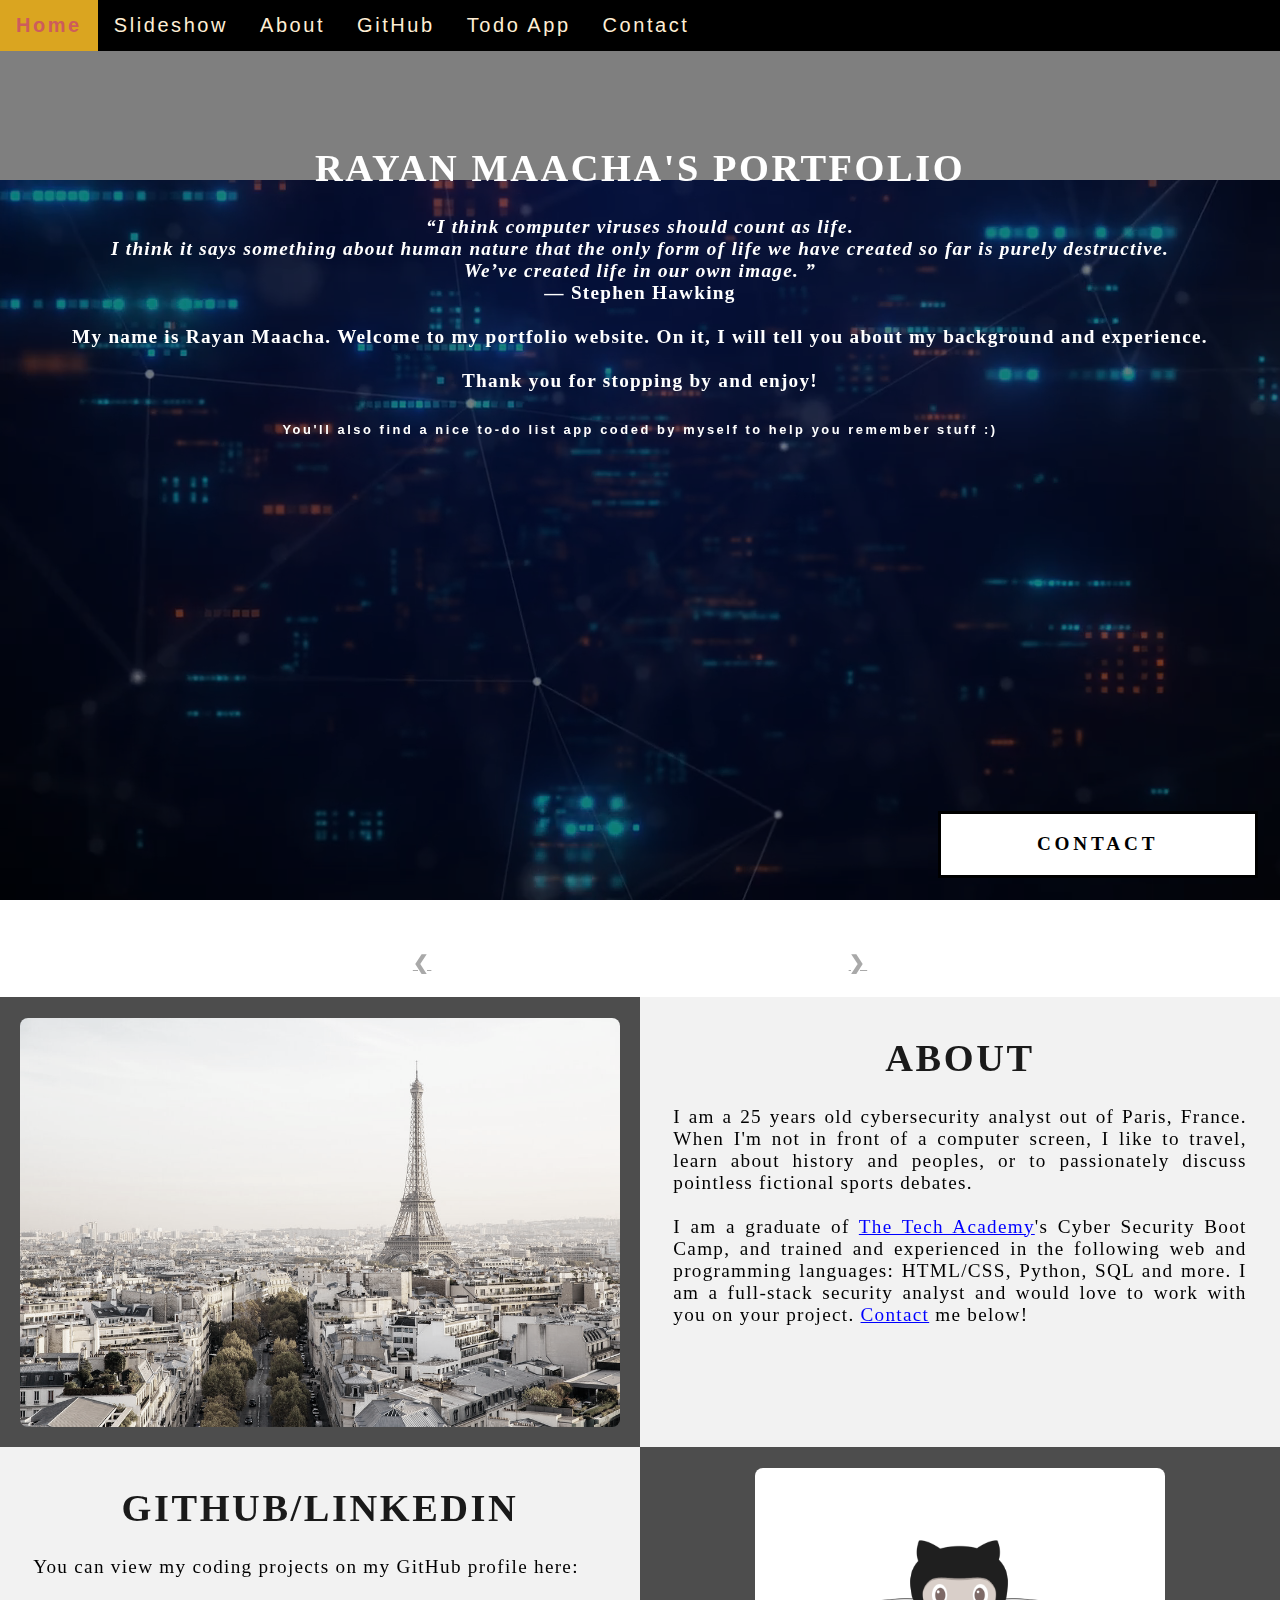
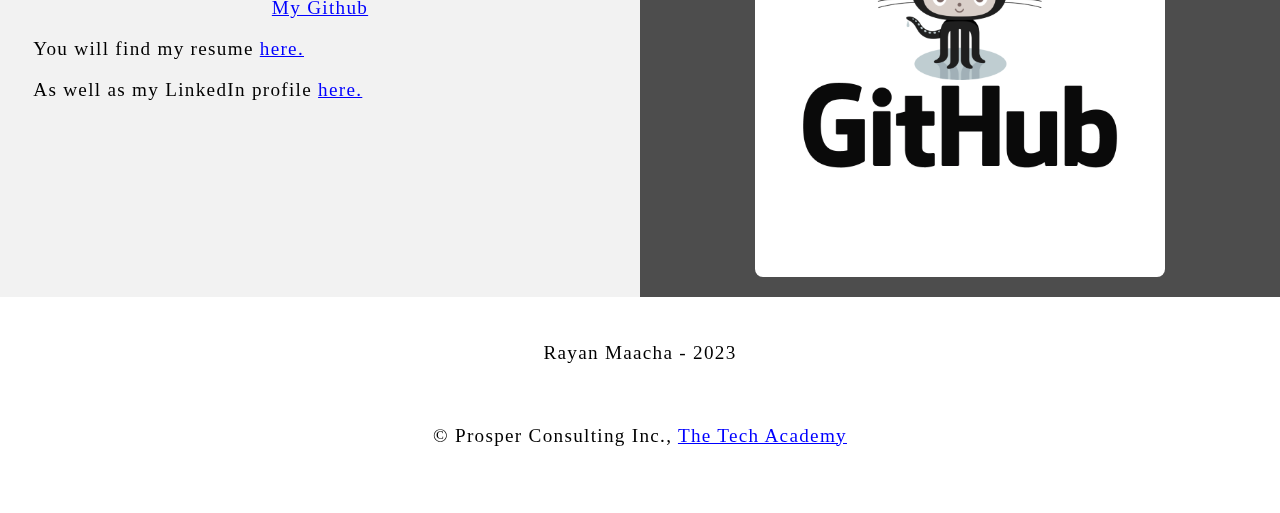
==== commit 35e42b22: "Edit LinkedIn" ====
--- a/index.html
+++ b/index.html
@@ -61,32 +61,31 @@
                 <div id="Slideshow_Container">
                     <!-- Slide 1 of 6 -->
                     <div class="mySlides fade">
-                        <img class="Slideshow_Images" src="images/stock_selfie.jpg" alt="Picture of yourself">
+                        <img class="Slideshow_Images" src="images/portfolio_selfie.jpg" alt="Picture of yourself">
                         <div class="text">I'm available to assist you on your project!</div>
                     </div>
                     <!-- Slide 2 of 6 -->
                     <div class="mySlides fade">
-                        <img class="Slideshow_Images" src="images/HTML_CSS_and_JavaScript.jpeg" alt="HTML, CSS, and JS logos"> 
-                        <div class="text">I am a full-stack software developer,<br> trained in:<br>HTML, CSS, JavaScript,</div>
+                        <img class="Slideshow_Images" src="images/kali-bright.jpg" alt="HTML, CSS, and JS logos"> 
+                        <div class="text">I am a cybersecurity analyst trained in:<br>Kali Linux and its tools</div>
                     </div>
                     <!-- Slide 3 of 6 -->
                     <div class="mySlides fade">
                         <img class="Slideshow_Images" src="images/Python.png" alt="Python logo">
                         <div class="text">the popular programming language Python,</div>
                     </div>
-                    <!-- Slide 4 of 6 -->
-                    <div class="mySlides fade">
-                        <img class="Slideshow_Images" src="images/C_Sharp_and_Dot_NET.png" alt="C# logo">
-                        <div class="text">C#, .NET Framework, ASP.NET, MVC, </div>
-                    </div>
                     <!-- Slide 5 of 6 -->
                     <div class="mySlides fade">
                         <img class="Slideshow_Images" src="images/SQL_and_Database.jpg" alt="SQL logo"> 
                         <div class="text">back end development, databases and SQL.</div>
                     </div>
+                    <div class="mySlides fade">
+                        <img class="Slideshow_Images" src="images/HTML_CSS_and_JavaScript.jpeg" alt="HTML, CSS, and JS logos"> 
+                        <div class="text">I am also trained in full-stack software development, in:<br>HTML, CSS, JavaScript</div>
+                    </div>
                     <!-- Slide 6 of 6 -->
                     <div class="mySlides fade">
-                        <img class="Slideshow_Images" src="images/security_stockphoto.jpg" alt="Replace with a picture of your choosing"> 
+                        <img class="Slideshow_Images" src="images/security_stockphoto.jpg" alt=""> 
                         <div class="text"><a class="white-text" onclick="openForm()" href="#Contact">Contact me now!</a></div> 
                     </div>
                     <!-- Previous and next buttons -->
@@ -128,11 +127,13 @@
         <div class="Row" id="GitHub">
             <!-- Left column -->
             <div class="Column_1">
-                <h1>GitHub</h1>
+                <h1>Github/LinkedIn</h1>
                 <p>You can view my coding projects on my GitHub profile here:
                     <br>
                     <p class="center"><a href="https://github.com/rayanm2acha" target="_blank">My Github</a></p>
                 </p>
+                <p>You will find my resume <a href="https://docs.google.com/document/d/1wiwMmi4Zp6qlNSLjUhkiExspSgEeFzL6dD-7xgK4Wtc/edit?usp=sharing" target="_blank">here.</a></p>
+                <p>As well as my LinkedIn profile <a href="https://www.linkedin.com/in/rayanm2acha/" target="_blank">here.</a></p>
             </div>
             <!-- Right column -->
             <div class="Column_2">
